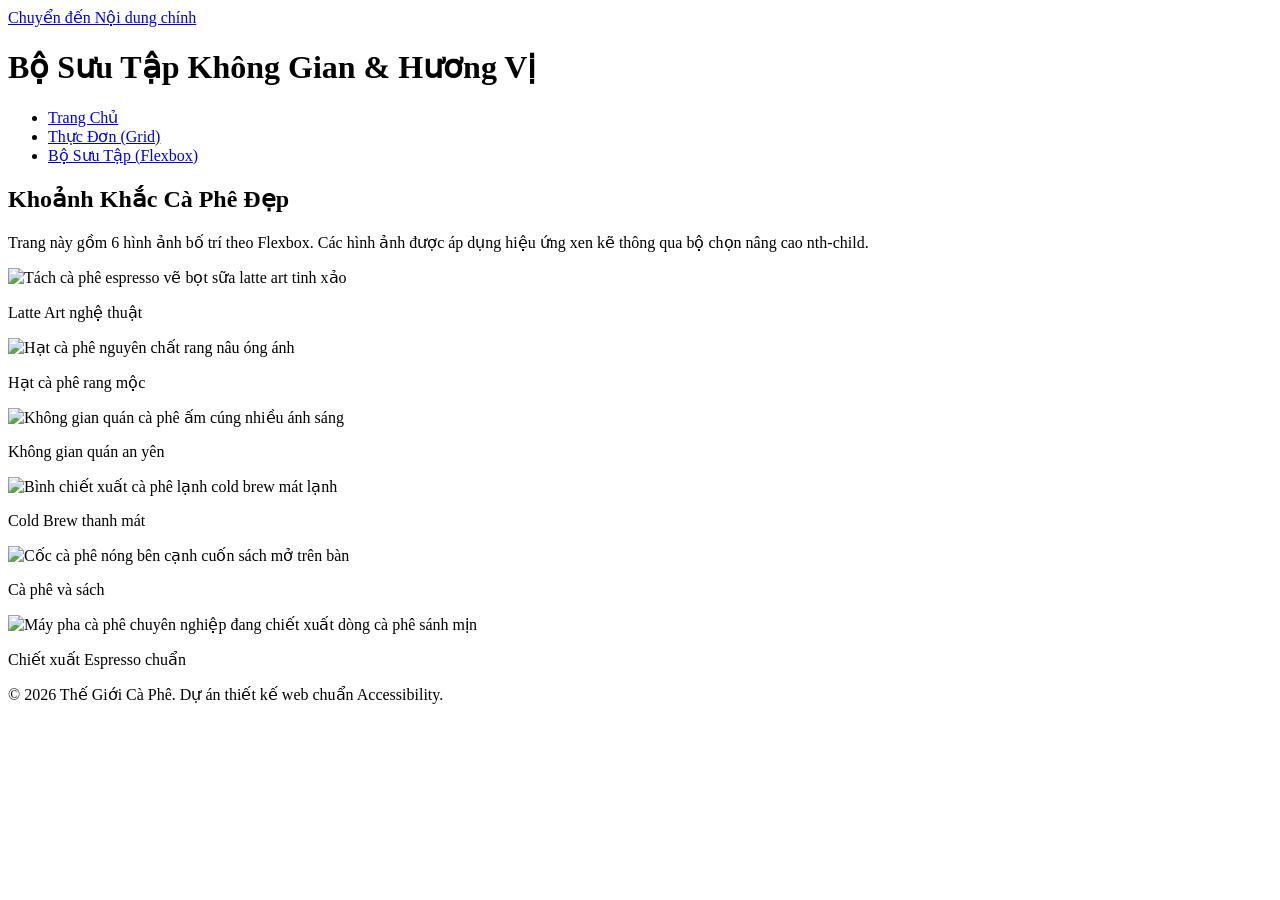
==== gallery.html @ 6d93312e "Add files via upload" ====
<!DOCTYPE html>
<html lang="vi">
<head>
  <meta charset="utf-8">
  <meta name="viewport" content="width=device-width, initial-scale=1.0">
  <title>Bộ Sưu Tập Cà Phê - Flexbox & nth-child</title>
  <link rel="stylesheet" href="css/style.css">
</head>
<body>
  <a href="#main-content" class="skip-link">Chuyển đến Nội dung chính</a>

  <header>
    <h1>Bộ Sưu Tập Không Gian & Hương Vị</h1>
    <nav>
      <ul class="nav-links">
        <li><a href="index.html">Trang Chủ</a></li>
        <li><a href="menu.html">Thực Đơn (Grid)</a></li>
        <li><a href="gallery.html" class="active">Bộ Sưu Tập (Flexbox)</a></li>
      </ul>
    </nav>
  </header>

  <main id="main-content">
    <h2>Khoảnh Khắc Cà Phê Đẹp</h2>
    <p>Trang này gồm 6 hình ảnh bố trí theo Flexbox. Các hình ảnh được áp dụng hiệu ứng xen kẽ thông qua bộ chọn nâng cao nth-child.</p>

    <!-- Khối Flexbox chứa 6 hình ảnh (thỏa mãn yêu cầu >= 5 ảnh) -->
    <div class="flex-gallery">
      <div class="gallery-card">
        <img src="https://images.unsplash.com/photo-1495474472287-4d71bcdd2085?w=500&auto=format&fit=crop&q=80" 
             alt="Tách cà phê espresso vẽ bọt sữa latte art tinh xảo">
        <p>Latte Art nghệ thuật</p>
      </div>

      <div class="gallery-card">
        <img src="https://images.unsplash.com/photo-1447933601403-0c6688de566e?w=500&auto=format&fit=crop&q=80" 
             alt="Hạt cà phê nguyên chất rang nâu óng ánh">
        <p>Hạt cà phê rang mộc</p>
      </div>

      <div class="gallery-card">
        <img src="https://images.unsplash.com/photo-1511920170033-f8396924c348?w=500&auto=format&fit=crop&q=80" 
             alt="Không gian quán cà phê ấm cúng nhiều ánh sáng">
        <p>Không gian quán an yên</p>
      </div>

      <div class="gallery-card">
        <img src="https://images.unsplash.com/photo-1442512595331-e89e73853f31?w=500&auto=format&fit=crop&q=80" 
             alt="Bình chiết xuất cà phê lạnh cold brew mát lạnh">
        <p>Cold Brew thanh mát</p>
      </div>

      <div class="gallery-card">
        <img src="https://images.unsplash.com/photo-1497636577773-f1231844b336?w=500&auto=format&fit=crop&q=80" 
             alt="Cốc cà phê nóng bên cạnh cuốn sách mở trên bàn">
        <p>Cà phê và sách</p>
      </div>

      <div class="gallery-card">
        <img src="https://images.unsplash.com/photo-1461023058943-07fcbe16d735?w=500&auto=format&fit=crop&q=80" 
             alt="Máy pha cà phê chuyên nghiệp đang chiết xuất dòng cà phê sánh mịn">
        <p>Chiết xuất Espresso chuẩn</p>
      </div>
    </div>
  </main>

  <footer>
    <p>&copy; 2026 Thế Giới Cà Phê. Dự án thiết kế web chuẩn Accessibility.</p>
  </footer>
</body>
</html>
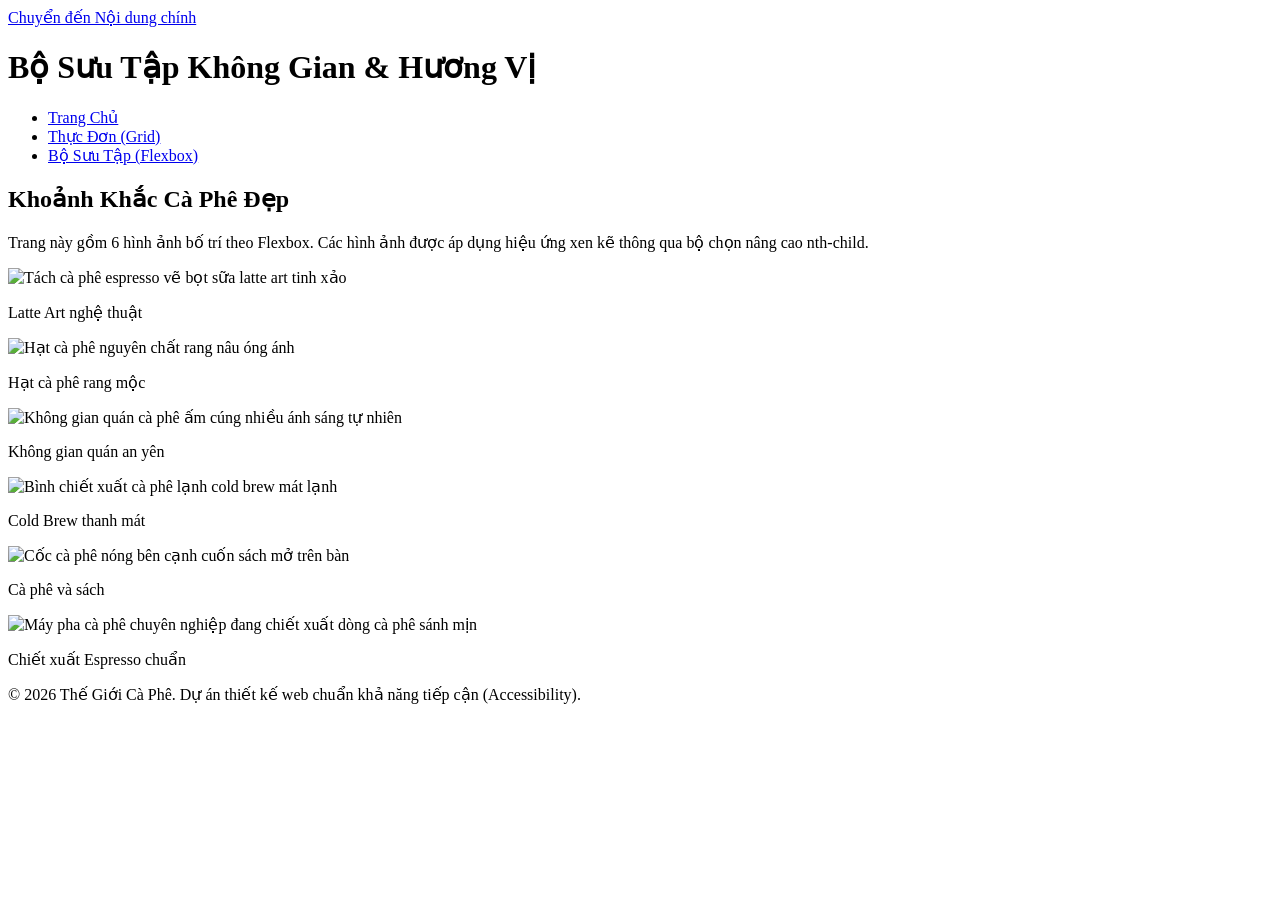
==== commit 497da4c0: "Add files via upload" ====
--- a/gallery.html
+++ b/gallery.html
@@ -24,7 +24,7 @@
     <h2>Khoảnh Khắc Cà Phê Đẹp</h2>
     <p>Trang này gồm 6 hình ảnh bố trí theo Flexbox. Các hình ảnh được áp dụng hiệu ứng xen kẽ thông qua bộ chọn nâng cao nth-child.</p>
 
-    <!-- Khối Flexbox chứa 6 hình ảnh (thỏa mãn yêu cầu >= 5 ảnh) -->
+    <!-- Khối Flexbox chứa 6 hình ảnh -->
     <div class="flex-gallery">
       <div class="gallery-card">
         <img src="https://images.unsplash.com/photo-1495474472287-4d71bcdd2085?w=500&auto=format&fit=crop&q=80" 
@@ -40,7 +40,7 @@
 
       <div class="gallery-card">
         <img src="https://images.unsplash.com/photo-1511920170033-f8396924c348?w=500&auto=format&fit=crop&q=80" 
-             alt="Không gian quán cà phê ấm cúng nhiều ánh sáng">
+             alt="Không gian quán cà phê ấm cúng nhiều ánh sáng tự nhiên">
         <p>Không gian quán an yên</p>
       </div>
 
@@ -65,7 +65,7 @@
   </main>
 
   <footer>
-    <p>&copy; 2026 Thế Giới Cà Phê. Dự án thiết kế web chuẩn Accessibility.</p>
+    <p>&copy; 2026 Thế Giới Cà Phê. Dự án thiết kế web chuẩn khả năng tiếp cận (Accessibility).</p>
   </footer>
 </body>
 </html>
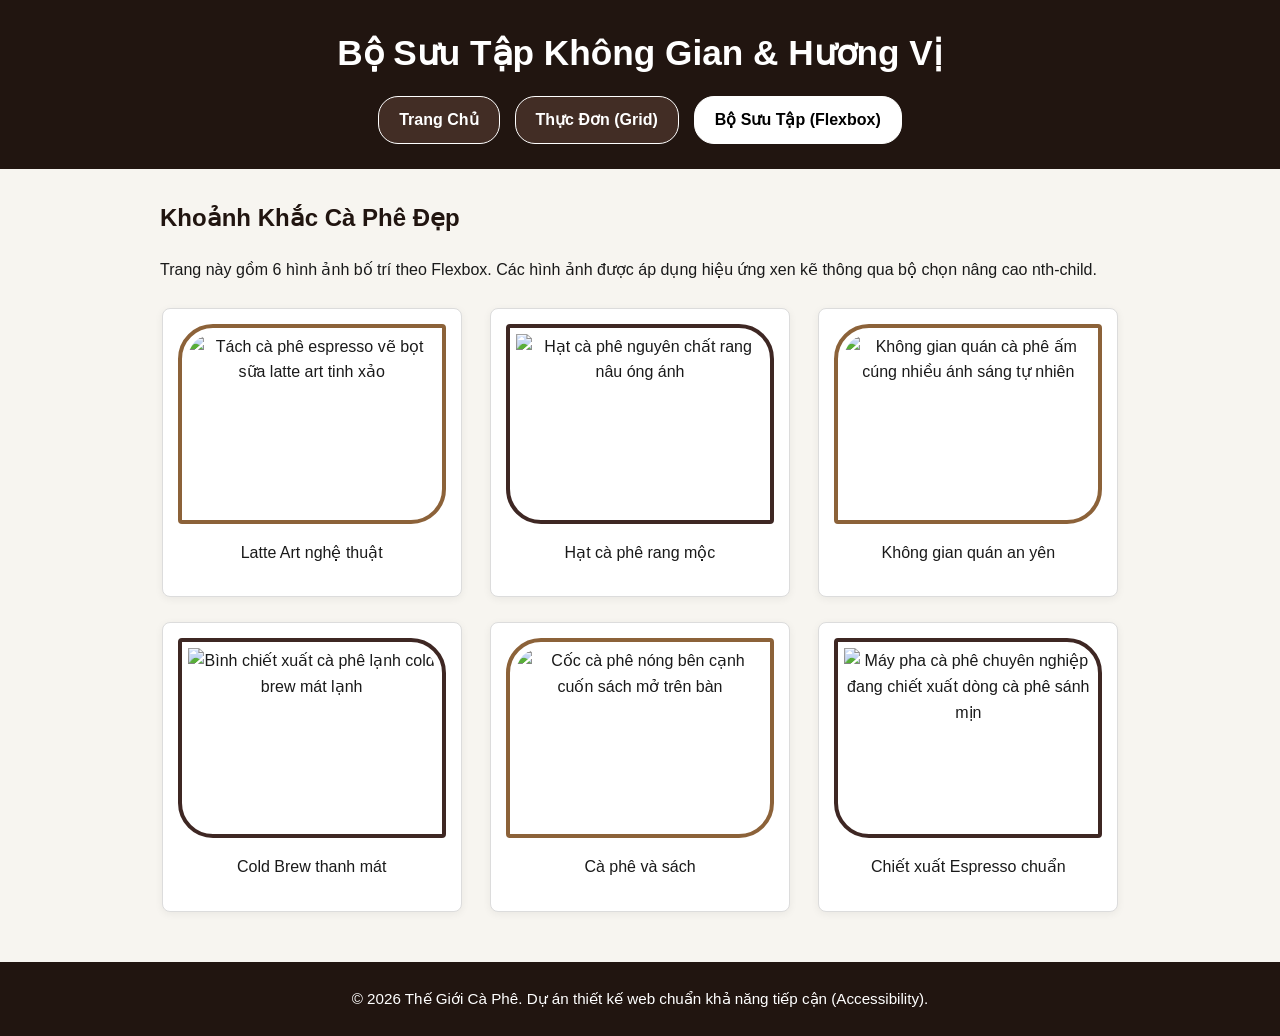
==== commit 7dfbb439: "Fix HTML formatting and update stylesheet link" ====
--- a/gallery.html
+++ b/gallery.html
@@ -4,7 +4,7 @@
   <meta charset="utf-8">
   <meta name="viewport" content="width=device-width, initial-scale=1.0">
   <title>Bộ Sưu Tập Cà Phê - Flexbox & nth-child</title>
-  <link rel="stylesheet" href="css/style.css">
+  <link rel="stylesheet" href="style.css">
 </head>
 <body>
   <a href="#main-content" class="skip-link">Chuyển đến Nội dung chính</a>
@@ -68,4 +68,4 @@
     <p>&copy; 2026 Thế Giới Cà Phê. Dự án thiết kế web chuẩn khả năng tiếp cận (Accessibility).</p>
   </footer>
 </body>
-</html>+</html>
--- a/style.css
+++ b/style.css
@@ -0,0 +1,253 @@
+/* ==========================================================================
+   1. RESET & CẤU TRÚC CƠ BẢN
+   ========================================================================== */
+* {
+  box-sizing: border-box;
+}
+
+body {
+  font-family: Arial, Helvetica, sans-serif;
+  font-size: 16px;
+  line-height: 1.6;
+  margin: 0;
+  padding: 0;
+  background-color: #f7f5f0; /* Nền kem sáng */
+  color: #1a1a1a;            /* Chữ đen đậm - Tương phản cực cao */
+}
+
+/* ==========================================================================
+   2. TIÊU CHÍ: SKIP TO MAIN CONTENT (:focus)
+   ========================================================================== */
+.skip-link {
+  position: absolute;
+  top: -100px;
+  left: 10px;
+  background-color: #000000;
+  color: #ffffff;
+  padding: 10px 18px;
+  text-decoration: underline;
+  font-weight: bold;
+  border-radius: 4px;
+  z-index: 9999;
+  transition: top 0.2s ease-in-out;
+}
+
+.skip-link:focus {
+  top: 10px;
+}
+
+/* ==========================================================================
+   3. TIÊU CHÍ: HEADER & ĐIỀU HƯỚNG NAV (Flexbox & >3 thuộc tính CSS)
+   ========================================================================== */
+header {
+  background-color: #211510; /* Nền nâu đen rất tối */
+  color: #ffffff;
+  padding: 25px 15px;
+  text-align: center;
+}
+
+header h1 {
+  margin: 0 0 15px 0;
+  font-size: 2.2rem;
+  color: #ffffff;            /* Chữ trắng tinh */
+}
+
+.nav-links {
+  display: flex;
+  justify-content: center;
+  flex-wrap: wrap;
+  list-style: none;
+  margin: 0;
+  padding: 0;
+  gap: 15px;
+}
+
+.nav-links a {
+  display: inline-block;
+  color: #ffffff;            /* Chữ trắng rõ ràng trên nút tối */
+  background-color: #422d25;
+  padding: 10px 20px;
+  text-decoration: none;
+  font-weight: bold;
+  border-radius: 20px;
+  border: 1px solid #ffffff;
+  transition: background-color 0.3s ease, transform 0.2s ease;
+}
+
+/* TIÊU CHÍ: Lớp giả :hover */
+.nav-links a:hover,
+.nav-links a:focus {
+  background-color: #ffffff;
+  color: #000000;            /* Tương phản ngược tuyệt đối */
+  transform: translateY(-3px);
+}
+
+.nav-links a.active {
+  background-color: #ffffff;
+  color: #000000;
+}
+
+/* ==========================================================================
+   4. NỘI DUNG CHÍNH (MAIN)
+   ========================================================================== */
+main {
+  max-width: 1000px;
+  margin: 30px auto;
+  padding: 0 20px;
+  min-height: 500px;
+}
+
+h2 {
+  color: #211510;
+}
+
+p {
+  color: #1a1a1a;
+}
+
+.intro-card {
+  background-color: #ffffff;
+  padding: 30px;
+  border-radius: 8px;
+  border: 1px solid #dcdcdc;
+  box-shadow: 0 4px 10px rgba(0, 0, 0, 0.06);
+  text-align: center;
+}
+
+.img-link {
+  display: inline-block;
+}
+
+/* ==========================================================================
+   5. TIÊU CHÍ: MÔ HÌNH HỘP (BOX MODEL) CHO TẤT CẢ HÌNH ẢNH
+   ========================================================================== */
+img {
+  max-width: 100%;
+  height: auto;
+  display: block;
+  box-sizing: border-box;
+  border: 4px solid #5a3e36; /* Border */
+  padding: 6px;              /* Padding */
+  border-radius: 12px;       /* Border-radius */
+  background-color: #ffffff;
+}
+
+.hero-img {
+  margin: 25px auto;
+  max-height: 380px;
+  object-fit: cover;
+}
+
+/* ==========================================================================
+   6. TIÊU CHÍ: BỐ CỤC LƯỚI GRID (2 cột) TRÊN TRANG MENU
+   ========================================================================== */
+.grid-container {
+  display: grid;
+  grid-template-columns: repeat(2, 1fr);
+  gap: 25px;
+  margin-top: 25px;
+}
+
+.grid-item {
+  background-color: #ffffff;
+  padding: 20px;
+  border-radius: 8px;
+  border: 1px solid #dcdcdc;
+  box-shadow: 0 2px 6px rgba(0, 0, 0, 0.05);
+  display: flex;
+  flex-direction: column;
+  align-items: center;
+  text-align: center;
+  transition: transform 0.3s ease, box-shadow 0.3s ease;
+}
+
+.grid-item:hover {
+  transform: translateY(-5px);
+  box-shadow: 0 8px 18px rgba(0, 0, 0, 0.12);
+}
+
+.grid-item img {
+  width: 100%;
+  height: 220px;
+  object-fit: cover;
+  margin-bottom: 15px;
+}
+
+.grid-item h3 {
+  color: #211510;
+  margin: 10px 0;
+}
+
+/* ==========================================================================
+   7. TIÊU CHÍ: FLEXBOX & BỘ CHỌN :nth-child TRÊN TRANG GALLERY
+   ========================================================================== */
+.flex-gallery {
+  display: flex;
+  flex-wrap: wrap;
+  justify-content: space-around;
+  align-items: center;
+  gap: 25px;
+  margin-top: 25px;
+}
+
+.gallery-card {
+  flex: 0 1 300px;
+  background-color: #ffffff;
+  padding: 15px;
+  border-radius: 8px;
+  border: 1px solid #dcdcdc;
+  box-shadow: 0 2px 8px rgba(0, 0, 0, 0.06);
+  text-align: center;
+  transition: transform 0.3s ease;
+}
+
+.gallery-card:hover {
+  transform: scale(1.03);
+}
+
+.gallery-card img {
+  width: 100%;
+  height: 200px;
+  object-fit: cover;
+  margin-bottom: 10px;
+}
+
+/* TIÊU CHÍ: nth-child xen kẽ góc bo viền cho các ảnh chẵn / lẻ */
+.gallery-card:nth-child(odd) img {
+  border-radius: 35px 4px 35px 4px;
+  border-color: #8c6239;
+}
+
+.gallery-card:nth-child(even) img {
+  border-radius: 4px 35px 4px 35px;
+  border-color: #3e2723;
+}
+
+/* ==========================================================================
+   8. CHÂN TRANG FOOTER (Độ tương phản cao)
+   ========================================================================== */
+footer {
+  background-color: #211510;
+  color: #ffffff;            /* Chữ trắng tinh */
+  text-align: center;
+  padding: 25px 15px;
+  margin-top: 50px;
+}
+
+footer p {
+  margin: 0;
+  color: #ffffff;            /* Chữ trắng tinh trên nền nâu tối */
+  font-size: 0.95rem;
+}
+
+/* ==========================================================================
+   9. RESPONSIVE ĐIỆN THOẠI
+   ========================================================================== */
+@media (max-width: 700px) {
+  .grid-container {
+    grid-template-columns: 1fr;
+  }
+  .gallery-card {
+    flex: 1 1 100%;
+  }
+}
